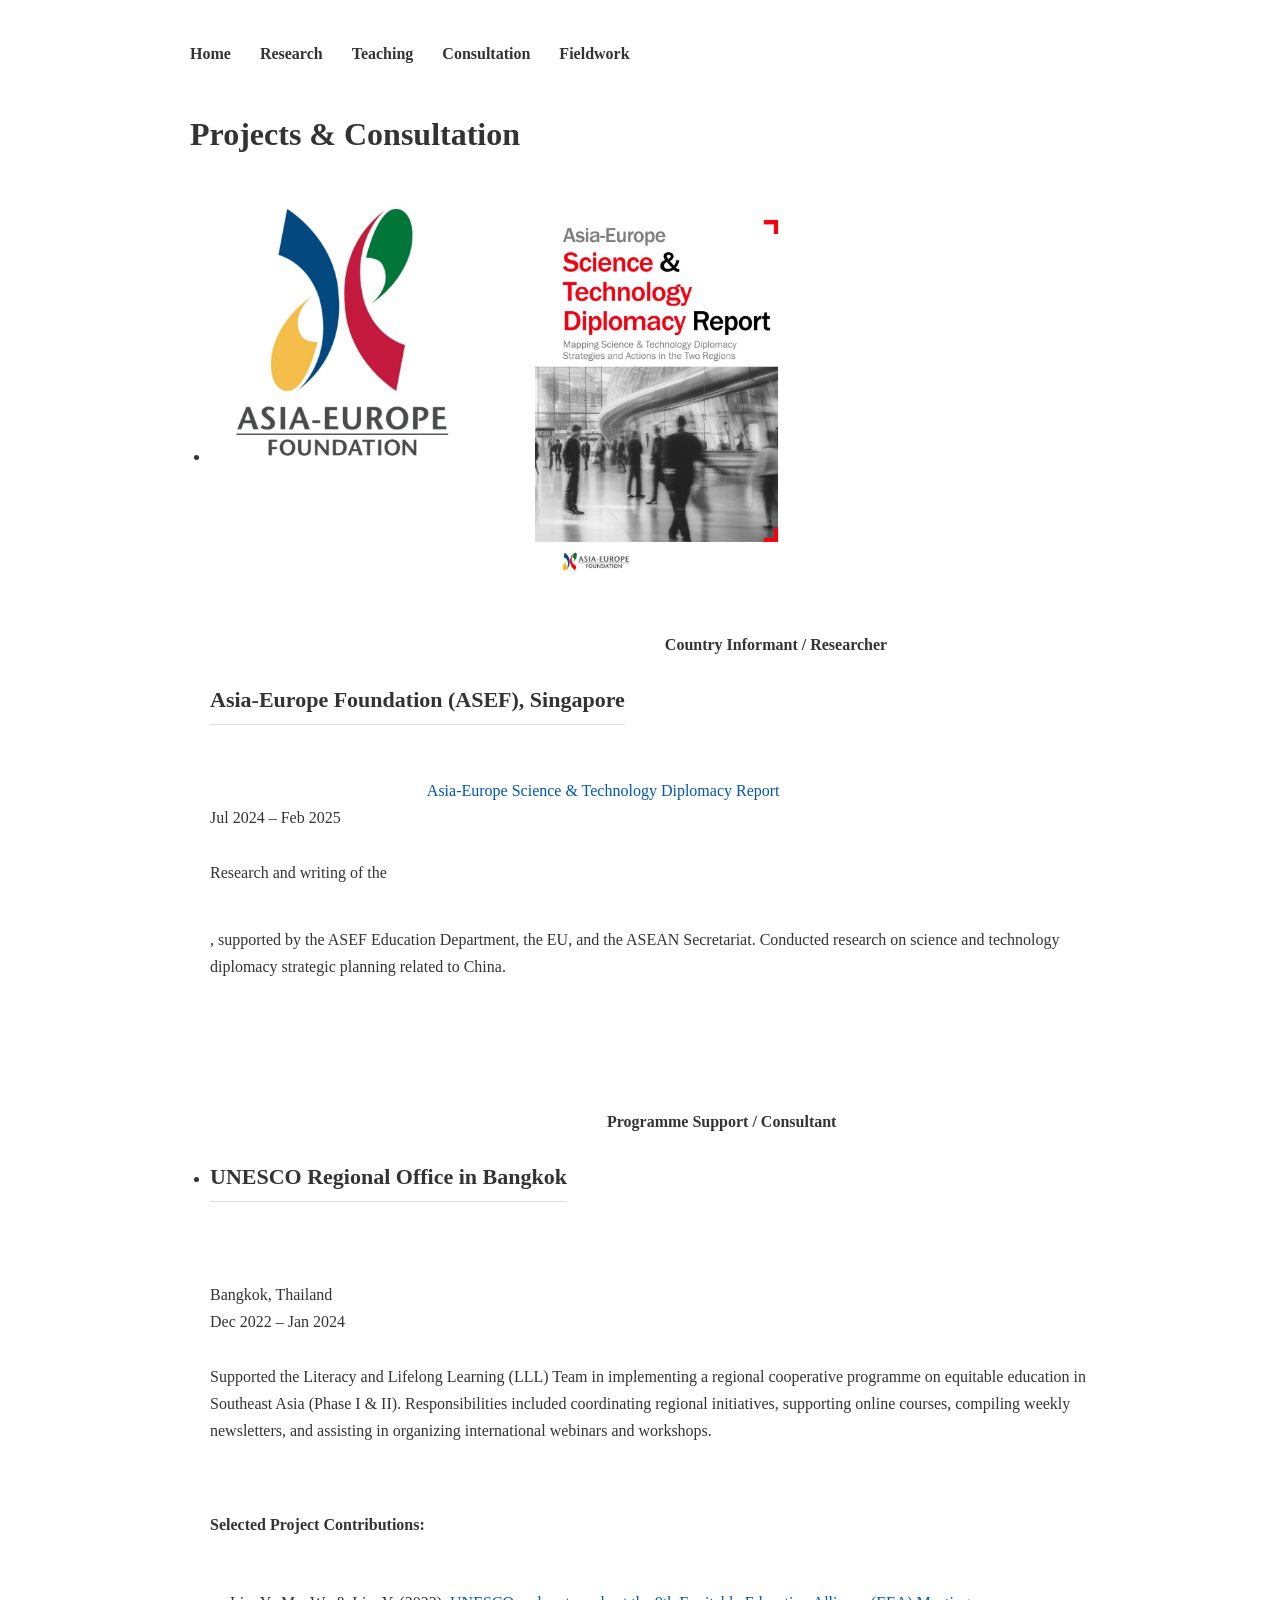
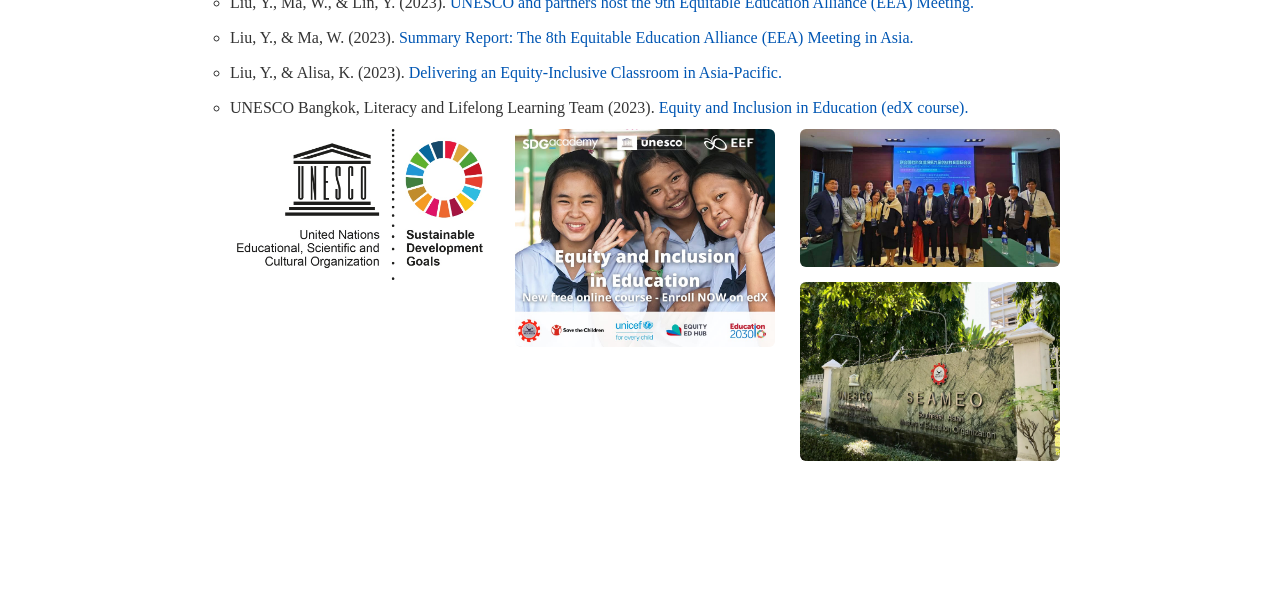
==== pages/Consultation.html @ 1581f63b "Refactor consultation section and add images Updated the consultation section to improve structure a" ====
<!DOCTYPE html>
<html>

<head>
<title>Consultation</title>
<link rel="stylesheet" href="../style.css">
</head>

<body>

<nav>

<a href="../index.html">Home</a>
<a href="Research.html">Research</a>
<a href="Teaching.html">Teaching</a>
<a href="Consultation.html">Consultation</a>
<a href="Fieldwork.html">Fieldwork</a>
  
</nav>

<h1>Projects & Consultation</h1>

<ul>

<li>

<div class="consultation">
  
<img src="../images/asef1.jpeg">
<img src="../images/asef2.jpg">
  
<h2>Asia-Europe Foundation (ASEF), Singapore</h2>

<strong>Country Informant / Researcher</strong><br>
Jul 2024 – Feb 2025<br><br>

Research and writing of the 
<a href="https://asef.org/publications/asia-europe-science-technology-diplomacy-report/" target="_blank">
Asia-Europe Science & Technology Diplomacy Report
</a>, 
supported by the ASEF Education Department, the EU, and the ASEAN Secretariat. 
Conducted research on science and technology diplomacy strategic planning related to China.

</div>
  
</li>

<br>

<li>

<div class="consultation">

<h2>UNESCO Regional Office in Bangkok</h2>

<strong>Programme Support / Consultant</strong><br>
Bangkok, Thailand<br>
Dec 2022 – Jan 2024<br><br>

Supported the Literacy and Lifelong Learning (LLL) Team in implementing a regional cooperative programme on equitable education in Southeast Asia (Phase I & II). 
Responsibilities included coordinating regional initiatives, supporting online courses, compiling weekly newsletters, and assisting in organizing international webinars and workshops.


  
<br><br>

<strong>Selected Project Contributions:</strong>

<ul>

<li>
Liu, Y., Ma, W., & Lin, Y. (2023). 
<a href="https://www.unesco.org/en/articles/unesco-and-partners-host-9th-equitable-education-alliance-eea-meeting" target="_blank">
UNESCO and partners host the 9th Equitable Education Alliance (EEA) Meeting.
</a>
</li>

<li>
Liu, Y., & Ma, W. (2023). 
<a href="https://www.unesco.org/en/articles/summary-report-8th-meeting-equitable-education-alliance-eea-asia" target="_blank">
Summary Report: The 8th Equitable Education Alliance (EEA) Meeting in Asia.
</a>
</li>

<li>
Liu, Y., & Alisa, K. (2023). 
<a href="https://bangkok.unesco.org/content/delivering-equity-inclusive-classroom-asia-pacific-recap-6th-eea-meeting-unesco-eef" target="_blank">
Delivering an Equity-Inclusive Classroom in Asia-Pacific.
</a>
</li>

<li>
UNESCO Bangkok, Literacy and Lifelong Learning Team (2023). 
<a href="https://www.edx.org/learn/education/sdg-academy-equity-and-inclusion-in-education" target="_blank">
Equity and Inclusion in Education (edX course).
</a>
</li>

<img src="../images/unesco1.jpg">
<img src="../images/unesco2.jpg">
<img src="../images/unesco3.jpg">
<img src="../images/unesco4.jpg">

</div>
  
</ul>

</li>

</ul>

</body>
</html>
---- style.css ----
/* ============================= */
/* General page style */
/* ============================= */

body {
    font-family: Georgia, serif;
    max-width: 900px;
    margin: auto;
    padding: 40px;
    line-height: 1.7;
    color: #333;
    background: #ffffff;
}

/* ============================= */
/* Navigation bar */
/* ============================= */

nav {
    margin-bottom: 40px;
}

nav a {
    margin-right: 25px;
    font-weight: bold;
    color: #333;
    text-decoration: none;
    font-size: 16px;
}

nav a:hover {
    color: #0056b3;
}

/* ============================= */
/* Profile photo */
/* ============================= */

.profile{width:180px;
         border-radius:8px; 
         margin-bottom:25px; 
        }
/* ============================= */
/* Titles */
/* ============================= */

h1 {
    font-size: 32px;
    margin-bottom: 30px;
}

h2 {
    font-size: 22px;
    margin-top: 50px;
    margin-bottom: 12px;
    border-bottom: 1px solid #ddd;
    padding-bottom: 6px;
}

/* ============================= */
/* Paragraph */
/* ============================= */

p {
    margin-bottom: 16px;
}

/* ============================= */
/* Lists */
/* ============================= */

ul {
    margin-top: 10px;
    margin-bottom: 30px;
    padding-left: 20px;
}

li {
    margin-bottom: 8px;
}

/* ============================= */
/* Links */
/* ============================= */

a {
    color: #0056b3;
    text-decoration: none;
}

a:hover {
    text-decoration: underline;
}

/* ============================= */
/* Horizontal line */
/* ============================= */

hr {
    margin-top: 60px;
    margin-bottom: 60px;
    border: 0;
    border-top: 1px solid #eee;
}

/* ============================= */
/* Images */
/* ============================= */

img {
    max-width: 100%;
    border-radius: 6px;
    margin-top: 15px;
    margin-bottom: 20px;
}

/* ============================= */
/* Consultation layout - optimized */
/* ============================= */

.consultation {
    display: flex;
    flex-wrap: wrap;
    gap: 40px;
    margin-top: 40px;
    margin-bottom: 60px;
    align-items: flex-start;
}

.consultation-text {
    flex: 1 1 300px;
    min-width: 250px;
}

.consultation img {
    float: left;
    width: 260px;
    height: auto;
    border-radius: 6px;
    margin: 0 25px 15px 0;
}

/* ============================= */
/* Fieldwork layout - optimized */
/* ============================= */

.fieldwork {
    display: flex;
    flex-wrap: wrap;          
    gap: 40px;
    margin-top: 40px;
    margin-bottom: 60px;
    align-items: flex-start;  
}

.fieldwork-text {
    flex: 1 1 300px;          
    min-width: 250px;         
}

.fieldwork img {
    flex: 0 0 auto;          
    width: 320px;            
    max-width: 100%;          
    height: auto;             
    border-radius: 6px;
    display: block;       
}

/* ============================= */
/* Footer */
/* ============================= */

footer {
    margin-top: 60px;
    font-size: 14px;
    color: #666;
    border-top: 1px solid #eee;
    padding-top: 20px;
}

/* ============================= */
/* Mobile responsive */
/* ============================= */

@media (max-width: 768px) {

    .fieldwork {
        flex-direction: column; 
        gap: 20px;              
    }

    .fieldwork img {
        width: 100%;            
    }

    .fieldwork-text {
        width: 100%;            
    }

    nav a {
        display: inline-block;
        margin-bottom: 10px;
    }
}
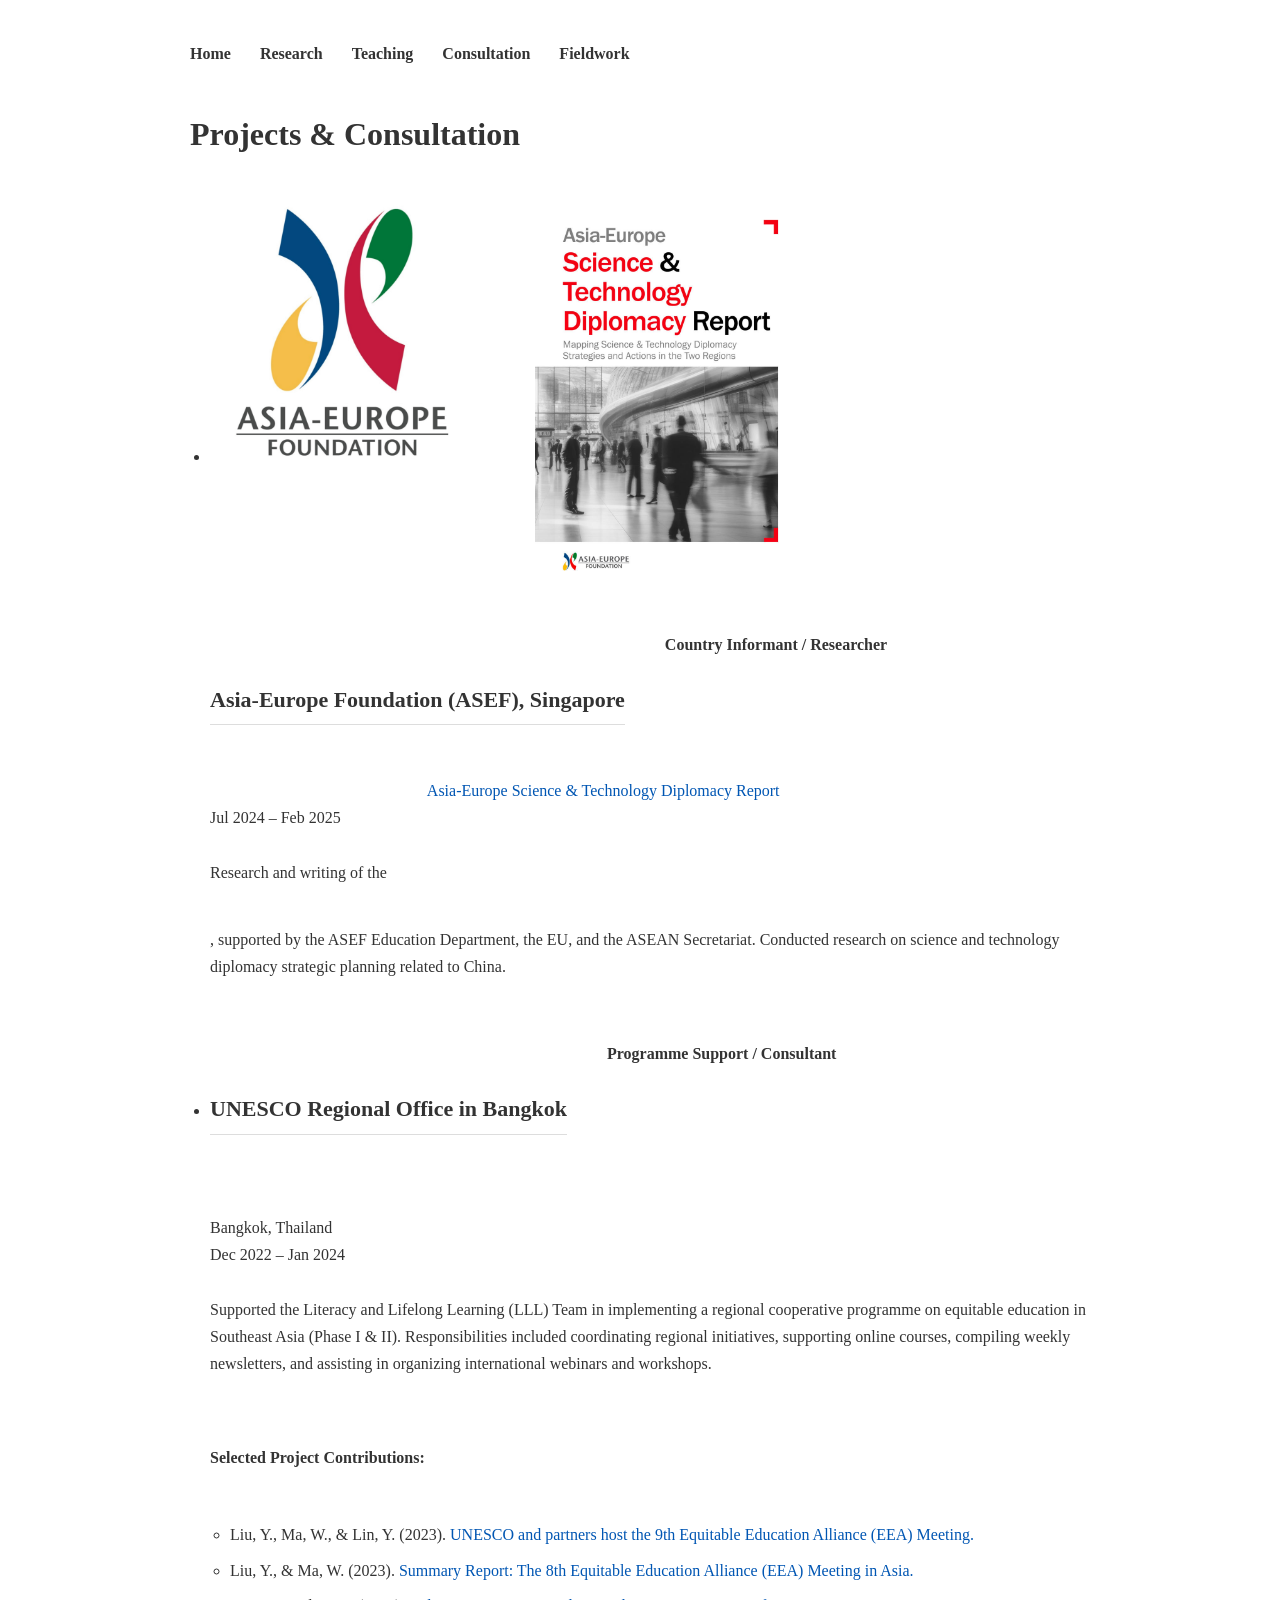
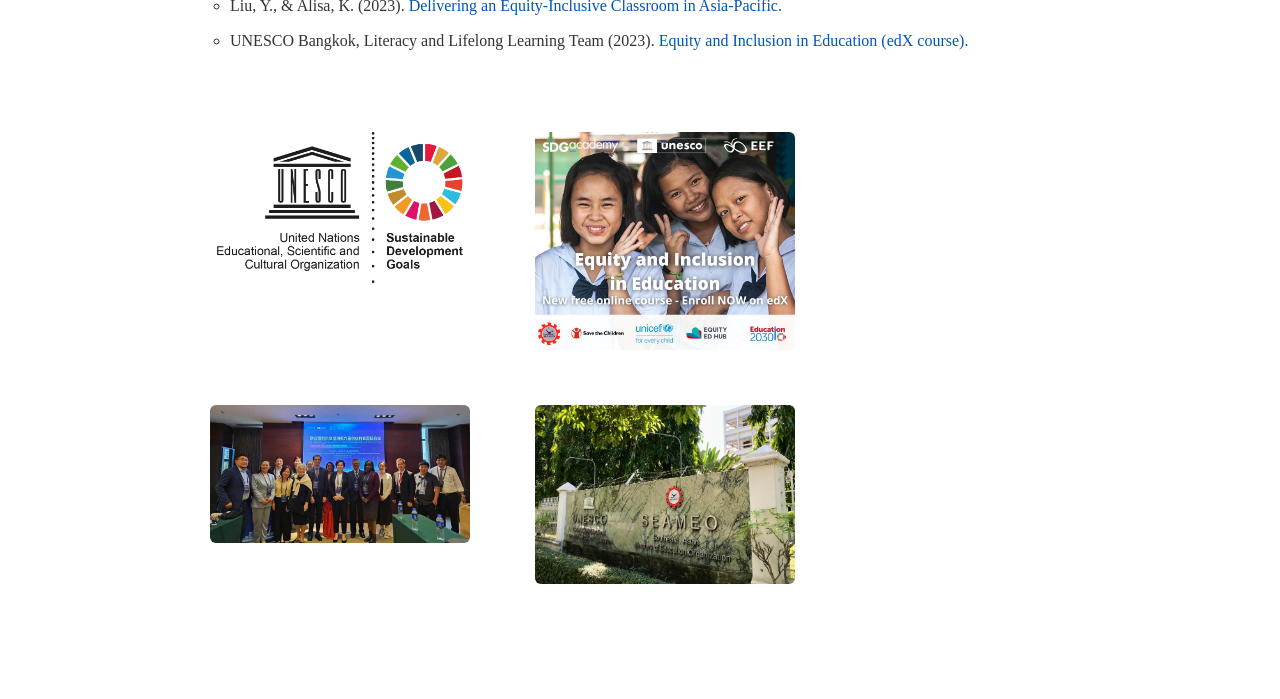
==== commit dd45802d: "Update Consultation.html" ====
--- a/pages/Consultation.html
+++ b/pages/Consultation.html
@@ -25,10 +25,10 @@
 <li>
 
 <div class="consultation">
-  
+
 <img src="../images/asef1.jpeg">
 <img src="../images/asef2.jpg">
-  
+
 <h2>Asia-Europe Foundation (ASEF), Singapore</h2>
 
 <strong>Country Informant / Researcher</strong><br>
@@ -42,10 +42,8 @@
 Conducted research on science and technology diplomacy strategic planning related to China.
 
 </div>
-  
+
 </li>
-
-<br>
 
 <li>
 
@@ -60,8 +58,6 @@
 Supported the Literacy and Lifelong Learning (LLL) Team in implementing a regional cooperative programme on equitable education in Southeast Asia (Phase I & II). 
 Responsibilities included coordinating regional initiatives, supporting online courses, compiling weekly newsletters, and assisting in organizing international webinars and workshops.
 
-
-  
 <br><br>
 
 <strong>Selected Project Contributions:</strong>
@@ -96,14 +92,14 @@
 </a>
 </li>
 
+</ul>
+
 <img src="../images/unesco1.jpg">
 <img src="../images/unesco2.jpg">
 <img src="../images/unesco3.jpg">
 <img src="../images/unesco4.jpg">
 
 </div>
-  
-</ul>
 
 </li>
 
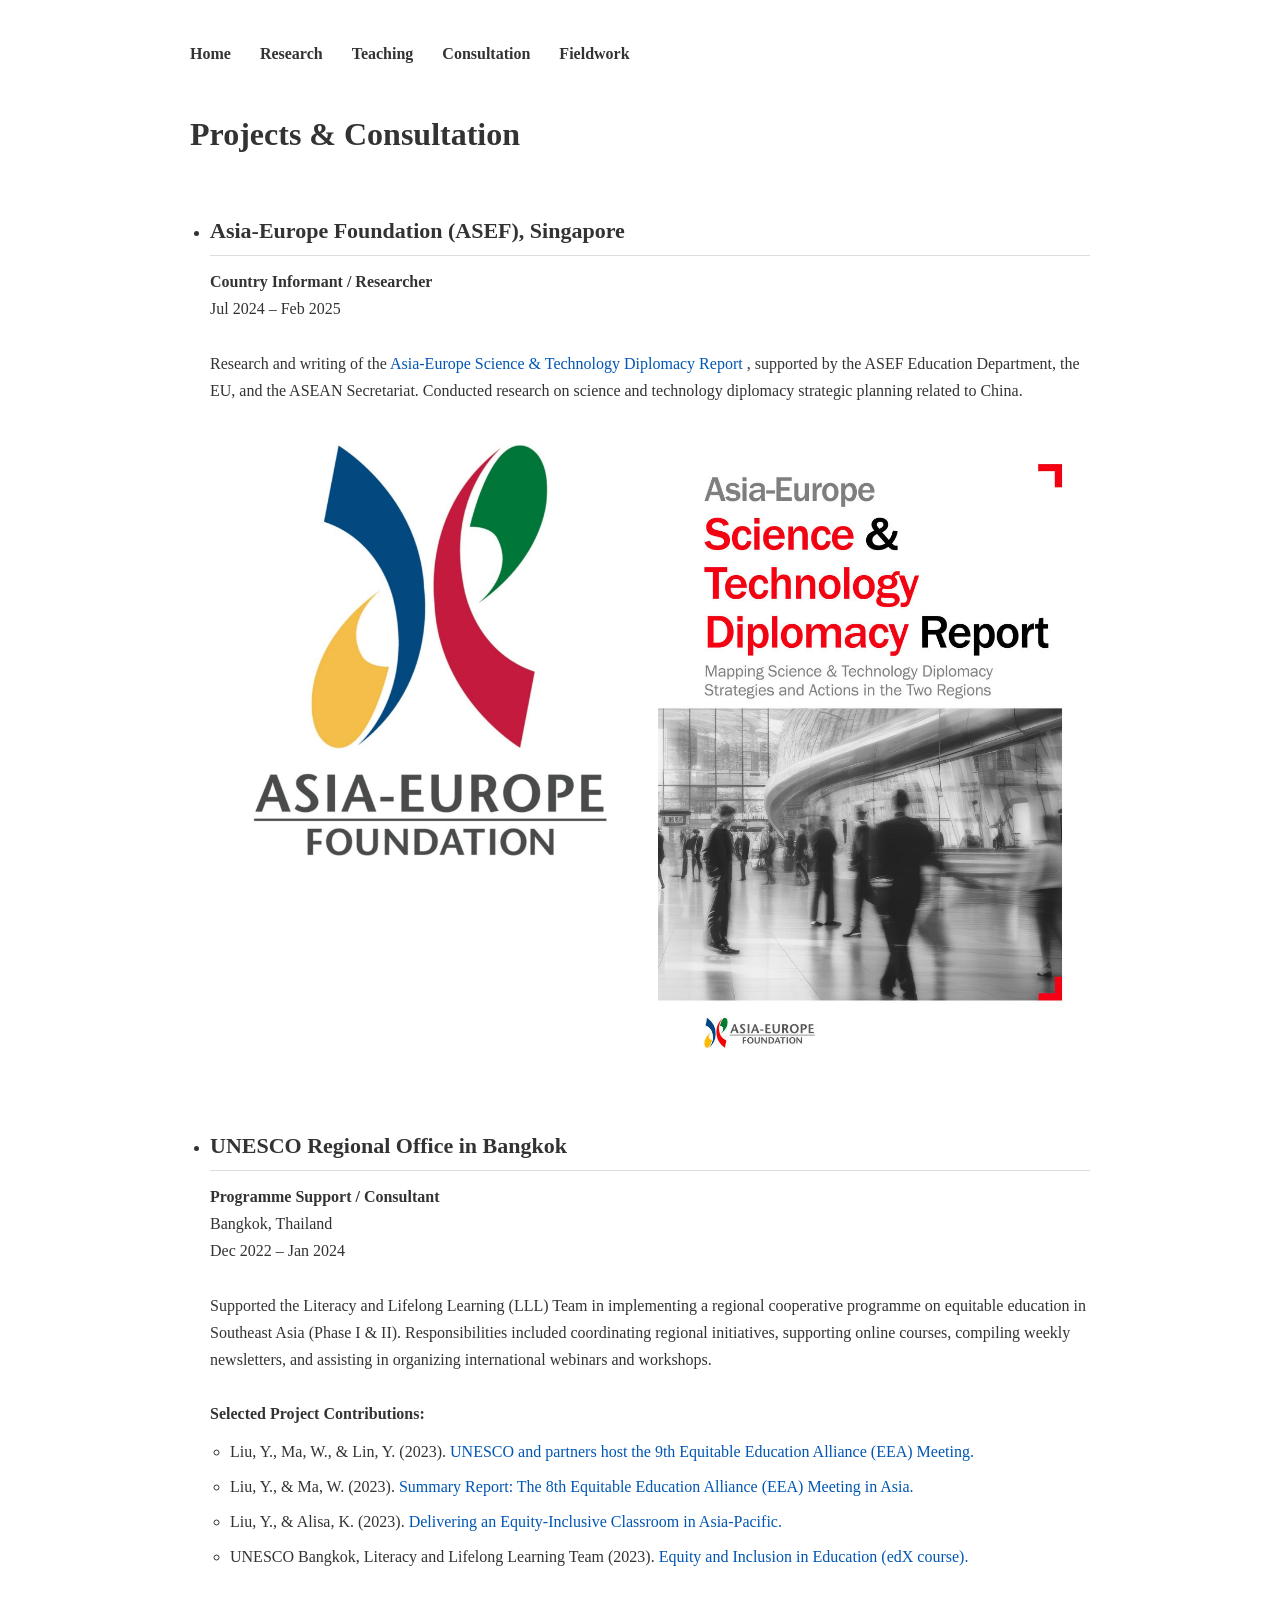
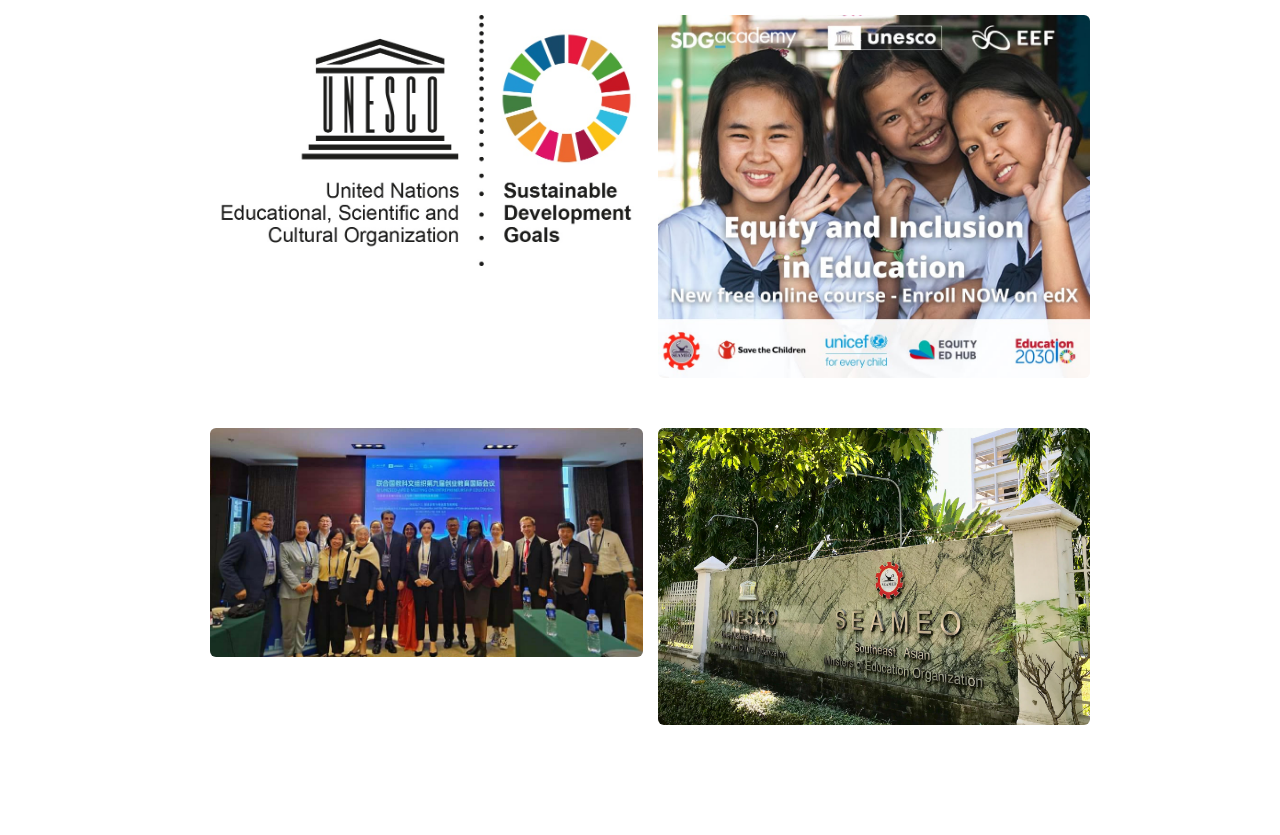
==== commit 0fab58a4: "Update Consultation.html" ====
--- a/pages/Consultation.html
+++ b/pages/Consultation.html
@@ -26,9 +26,6 @@
 
 <div class="consultation">
 
-<img src="../images/asef1.jpeg">
-<img src="../images/asef2.jpg">
-
 <h2>Asia-Europe Foundation (ASEF), Singapore</h2>
 
 <strong>Country Informant / Researcher</strong><br>
@@ -41,6 +38,15 @@
 supported by the ASEF Education Department, the EU, and the ASEAN Secretariat. 
 Conducted research on science and technology diplomacy strategic planning related to China.
 
+<div class="consultation-images">
+  
+<img src="../images/asef1.jpeg">
+<img src="../images/asef2.jpg">
+  
+</div>
+
+</div>
+  
 </div>
 
 </li>
@@ -94,10 +100,14 @@
 
 </ul>
 
+<div class="consultation-images">
+  
 <img src="../images/unesco1.jpg">
 <img src="../images/unesco2.jpg">
 <img src="../images/unesco3.jpg">
 <img src="../images/unesco4.jpg">
+  
+</div>
 
 </div>
 
--- a/style.css
+++ b/style.css
@@ -119,25 +119,20 @@
 /* ============================= */
 
 .consultation {
-    display: flex;
-    flex-wrap: wrap;
-    gap: 40px;
-    margin-top: 40px;
-    margin-bottom: 60px;
-    align-items: flex-start;
-}
-
-.consultation-text {
-    flex: 1 1 300px;
-    min-width: 250px;
-}
-
-.consultation img {
-    float: left;
-    width: 260px;
+    margin-bottom: 50px;
+}
+
+.consultation-images {
+    display: grid;
+    grid-template-columns: repeat(2, 1fr); 
+    gap: 15px; 
+    margin-top: 15px; 
+}
+
+.consultation-images img {
+    width: 100%;
     height: auto;
     border-radius: 6px;
-    margin: 0 25px 15px 0;
 }
 
 /* ============================= */
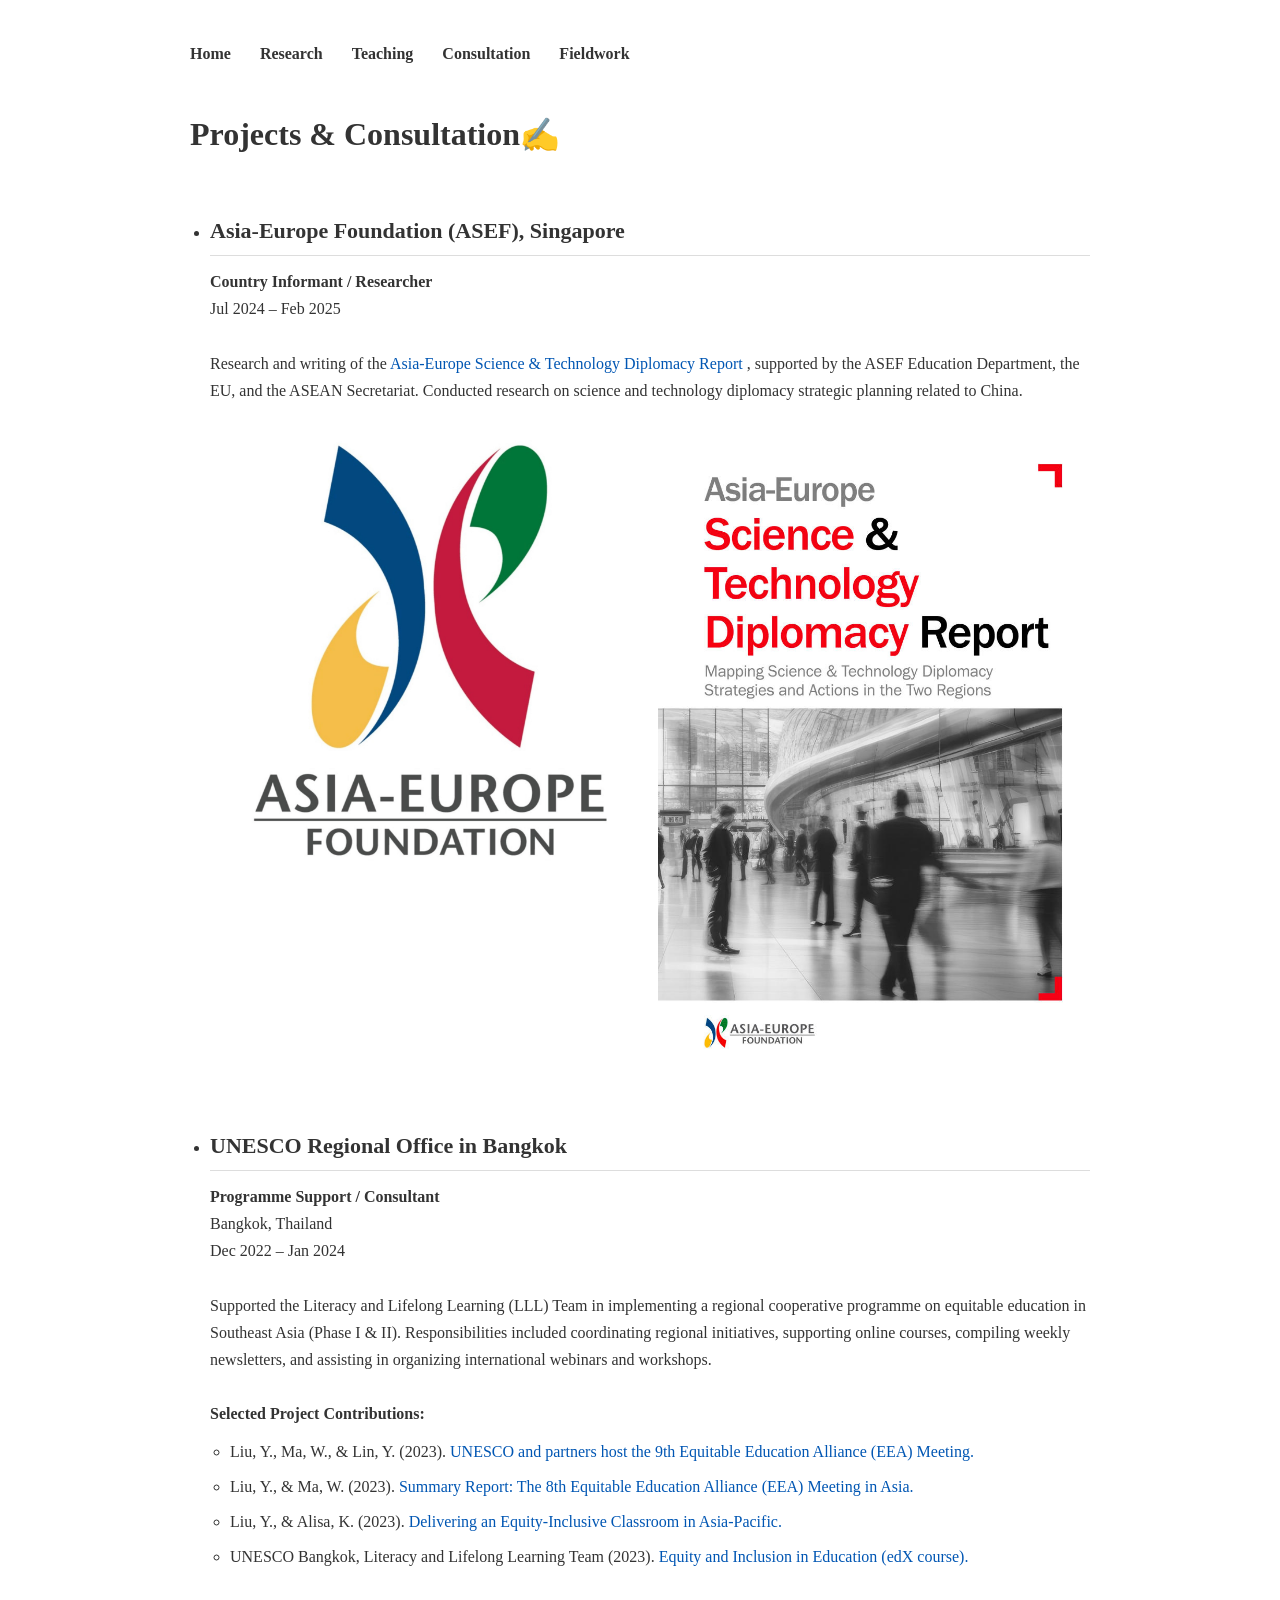
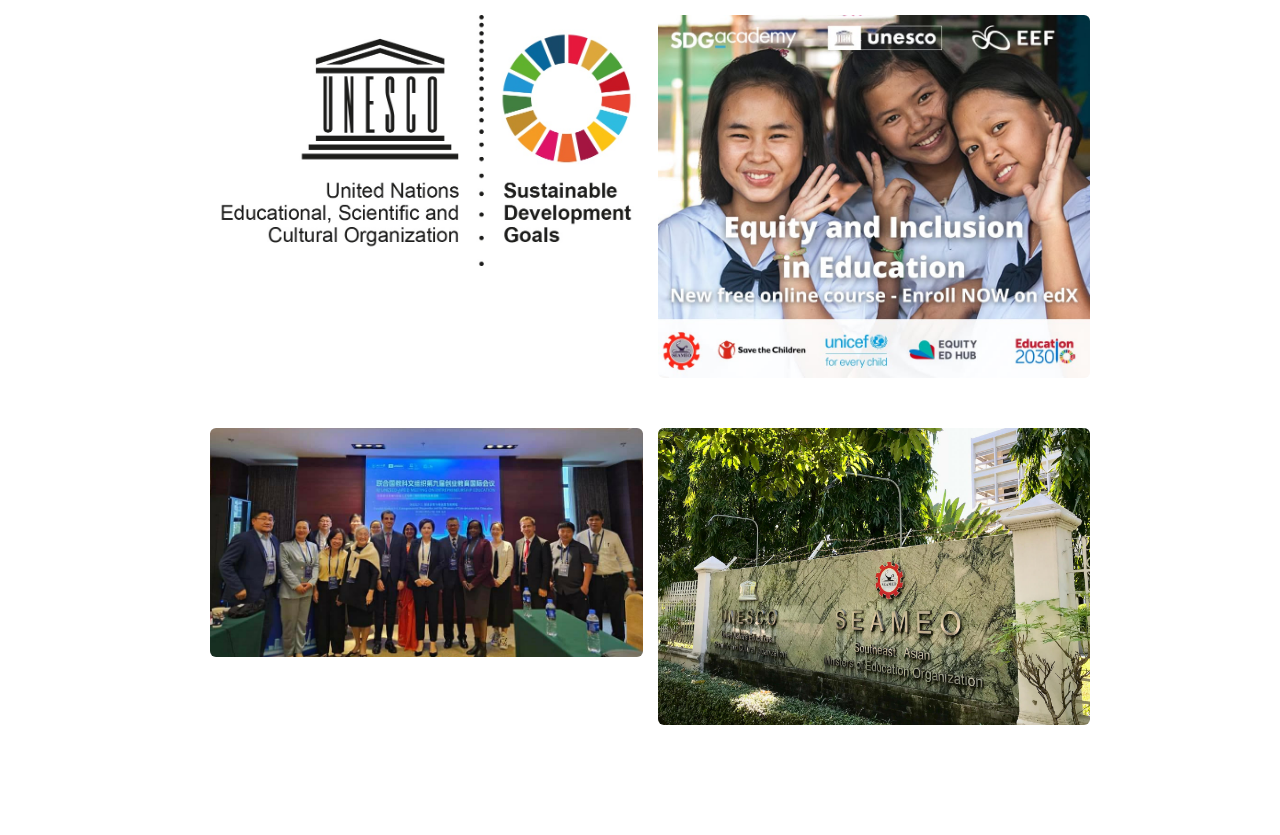
==== commit d49058c3: "Add pencil emoji to consultation header" ====
--- a/pages/Consultation.html
+++ b/pages/Consultation.html
@@ -18,7 +18,7 @@
   
 </nav>
 
-<h1>Projects & Consultation</h1>
+<h1>Projects & Consultation✍️</h1>
 
 <ul>
 
--- a/style.css
+++ b/style.css
@@ -198,3 +198,34 @@
         margin-bottom: 10px;
     }
 }
+
+/* ============================= */
+/* contact-list */
+/* ============================= */
+
+.contact-list {
+    list-style: none;
+    padding: 0;
+    margin: 0;
+}
+
+.contact-list li {
+    margin-bottom: 10px;
+    font-size: 16px;
+}
+
+.contact-list a {
+    text-decoration: none;
+    color: #0056b3;
+}
+
+.contact-list a:hover {
+    text-decoration: underline;
+}
+
+.contact-list .icon {
+    width: 18px;
+    height: 18px;
+    vertical-align: middle;
+    margin-right: 6px;
+}
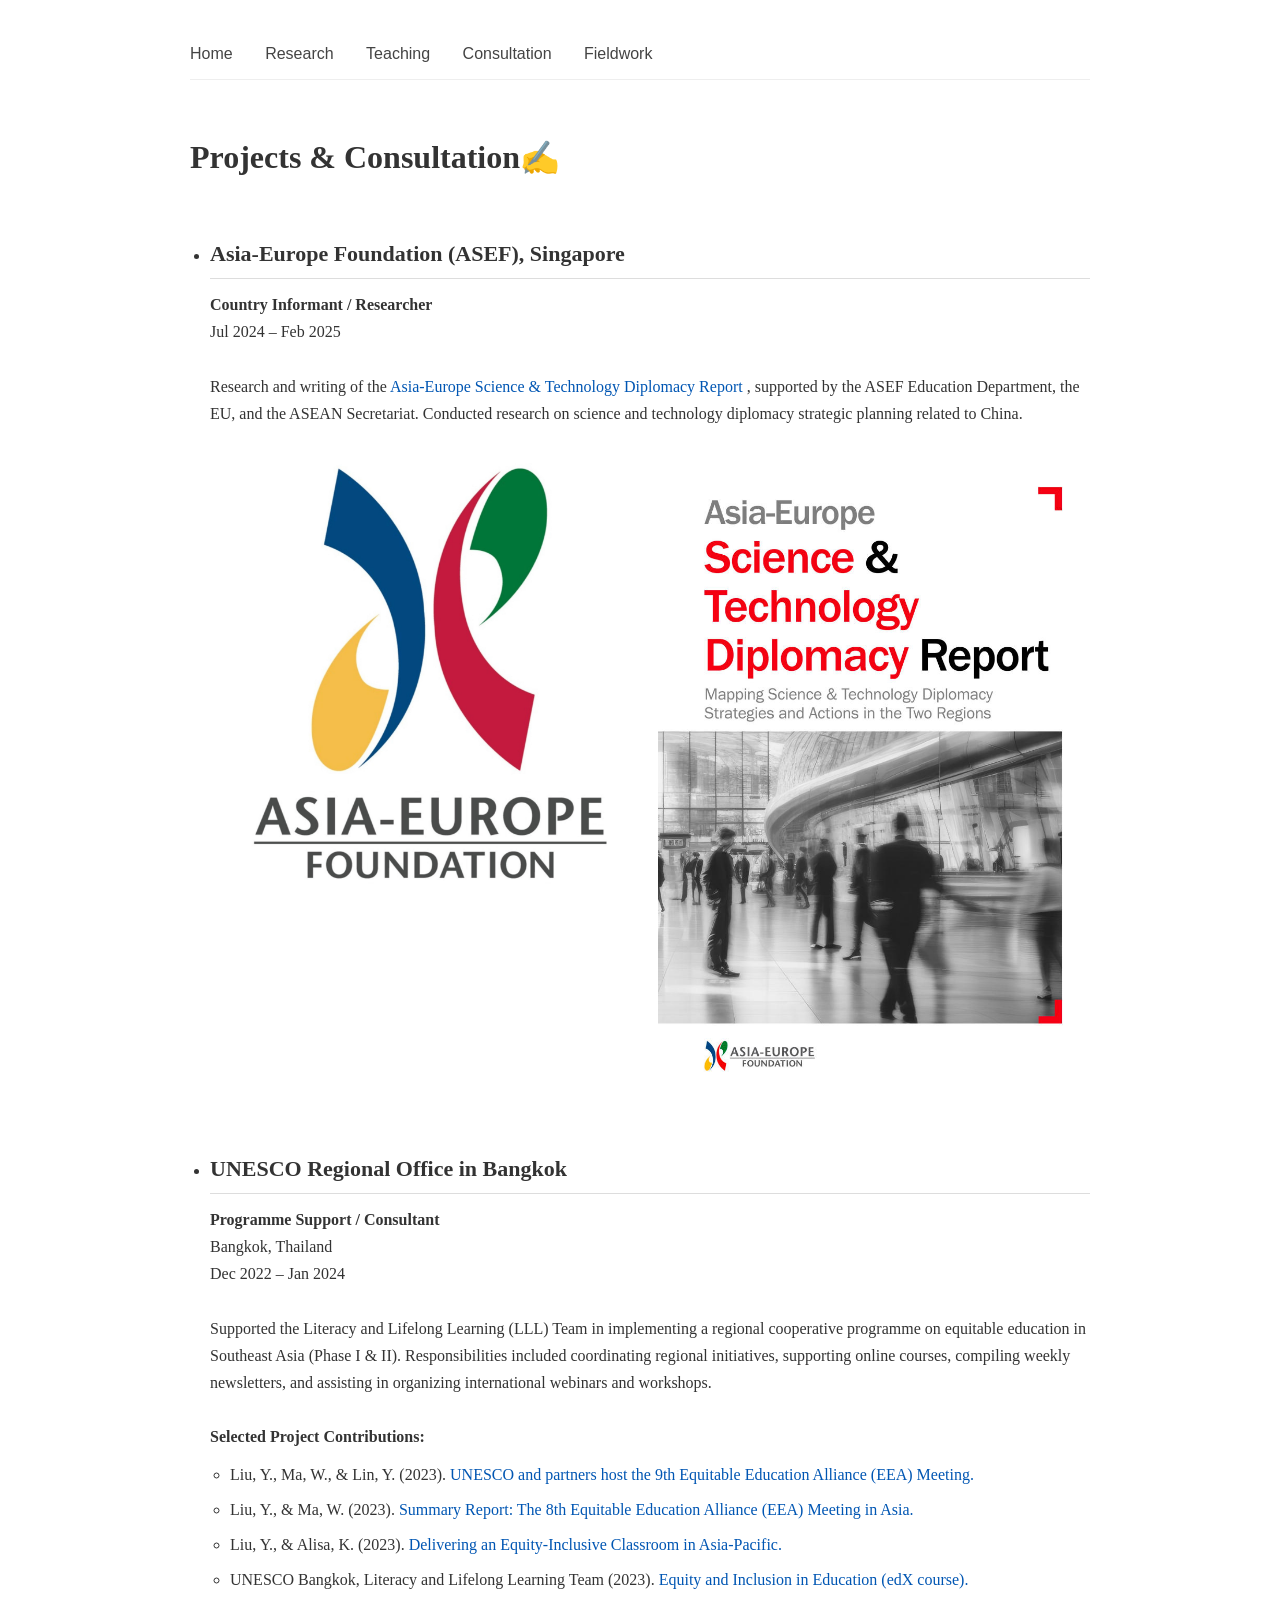
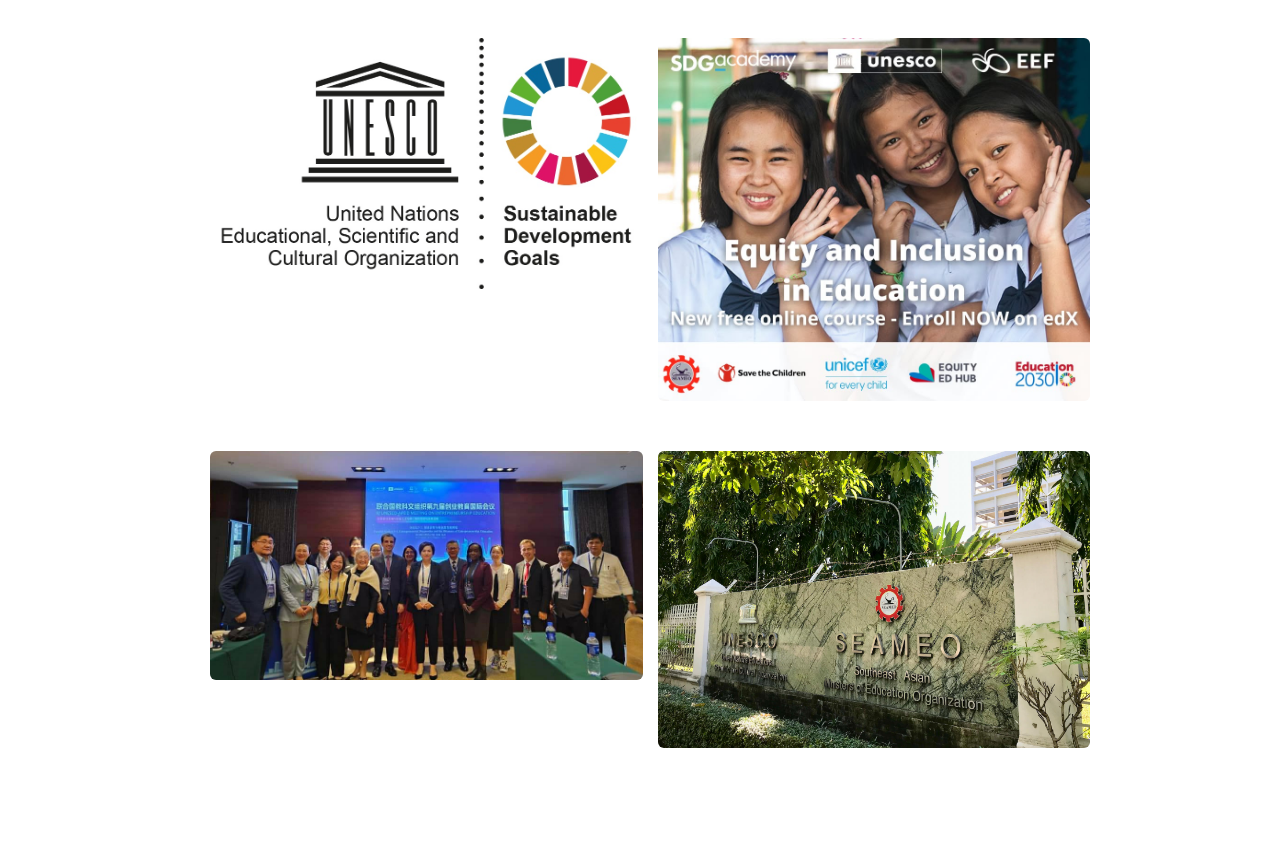
==== commit a5de5c59: "Update Consultation.html" ====
--- a/pages/Consultation.html
+++ b/pages/Consultation.html
@@ -10,11 +10,11 @@
 
 <nav>
 
-<a href="../index.html">Home</a>
-<a href="Research.html">Research</a>
-<a href="Teaching.html">Teaching</a>
-<a href="Consultation.html">Consultation</a>
-<a href="Fieldwork.html">Fieldwork</a>
+<a href="../index.html" class="nav-item">Home</a>
+<a href="pages/Research.html" class="nav-item">Research</a>
+<a href="pages/Teaching.html" class="nav-item">Teaching</a>
+<a href="pages/Consultation.html" class="nav-item">Consultation</a>
+<a href="pages/Fieldwork.html" class="nav-item">Fieldwork</a>
   
 </nav>
 
--- a/style.css
+++ b/style.css
@@ -12,24 +12,63 @@
     background: #ffffff;
 }
 
-/* ============================= */
-/* Navigation bar */
+
+/* ============================= */
+/* Navigation bar - Advanced */
 /* ============================= */
 
 nav {
-    margin-bottom: 40px;
-}
-
-nav a {
-    margin-right: 25px;
-    font-weight: bold;
-    color: #333;
-    text-decoration: none;
-    font-size: 16px;
-}
-
-nav a:hover {
-    color: #0056b3;
+  margin-bottom: 50px;
+  border-bottom: 1px solid #eee;
+  padding-bottom: 12px;
+  font-family: 'Inter', sans-serif; 
+}
+
+nav .nav-item {
+  margin-right: 28px;
+  font-weight: 500;
+  color: #444;
+  text-decoration: none;
+  font-size: 16px;
+  padding-bottom: 6px;
+  position: relative;
+  transition: all 0.2s ease;
+}
+
+
+nav .nav-item::after {
+  content: '';
+  position: absolute;
+  left: 0;
+  bottom: 0;
+  width: 0%;
+  height: 2px;
+  background-color: #1a4f8b; 
+  transition: width 0.3s ease;
+}
+
+nav .nav-item:hover::after {
+  width: 100%;
+}
+
+
+nav .nav-item.active {
+  color: #1a4f8b;
+}
+
+nav .nav-item.active::after {
+  width: 100%;
+}
+
+
+@media (max-width: 768px){
+  nav {
+    display: flex;
+    flex-direction: column;
+  }
+  nav .nav-item {
+    margin-bottom: 10px;
+  }
 }
 
 /* ============================= */
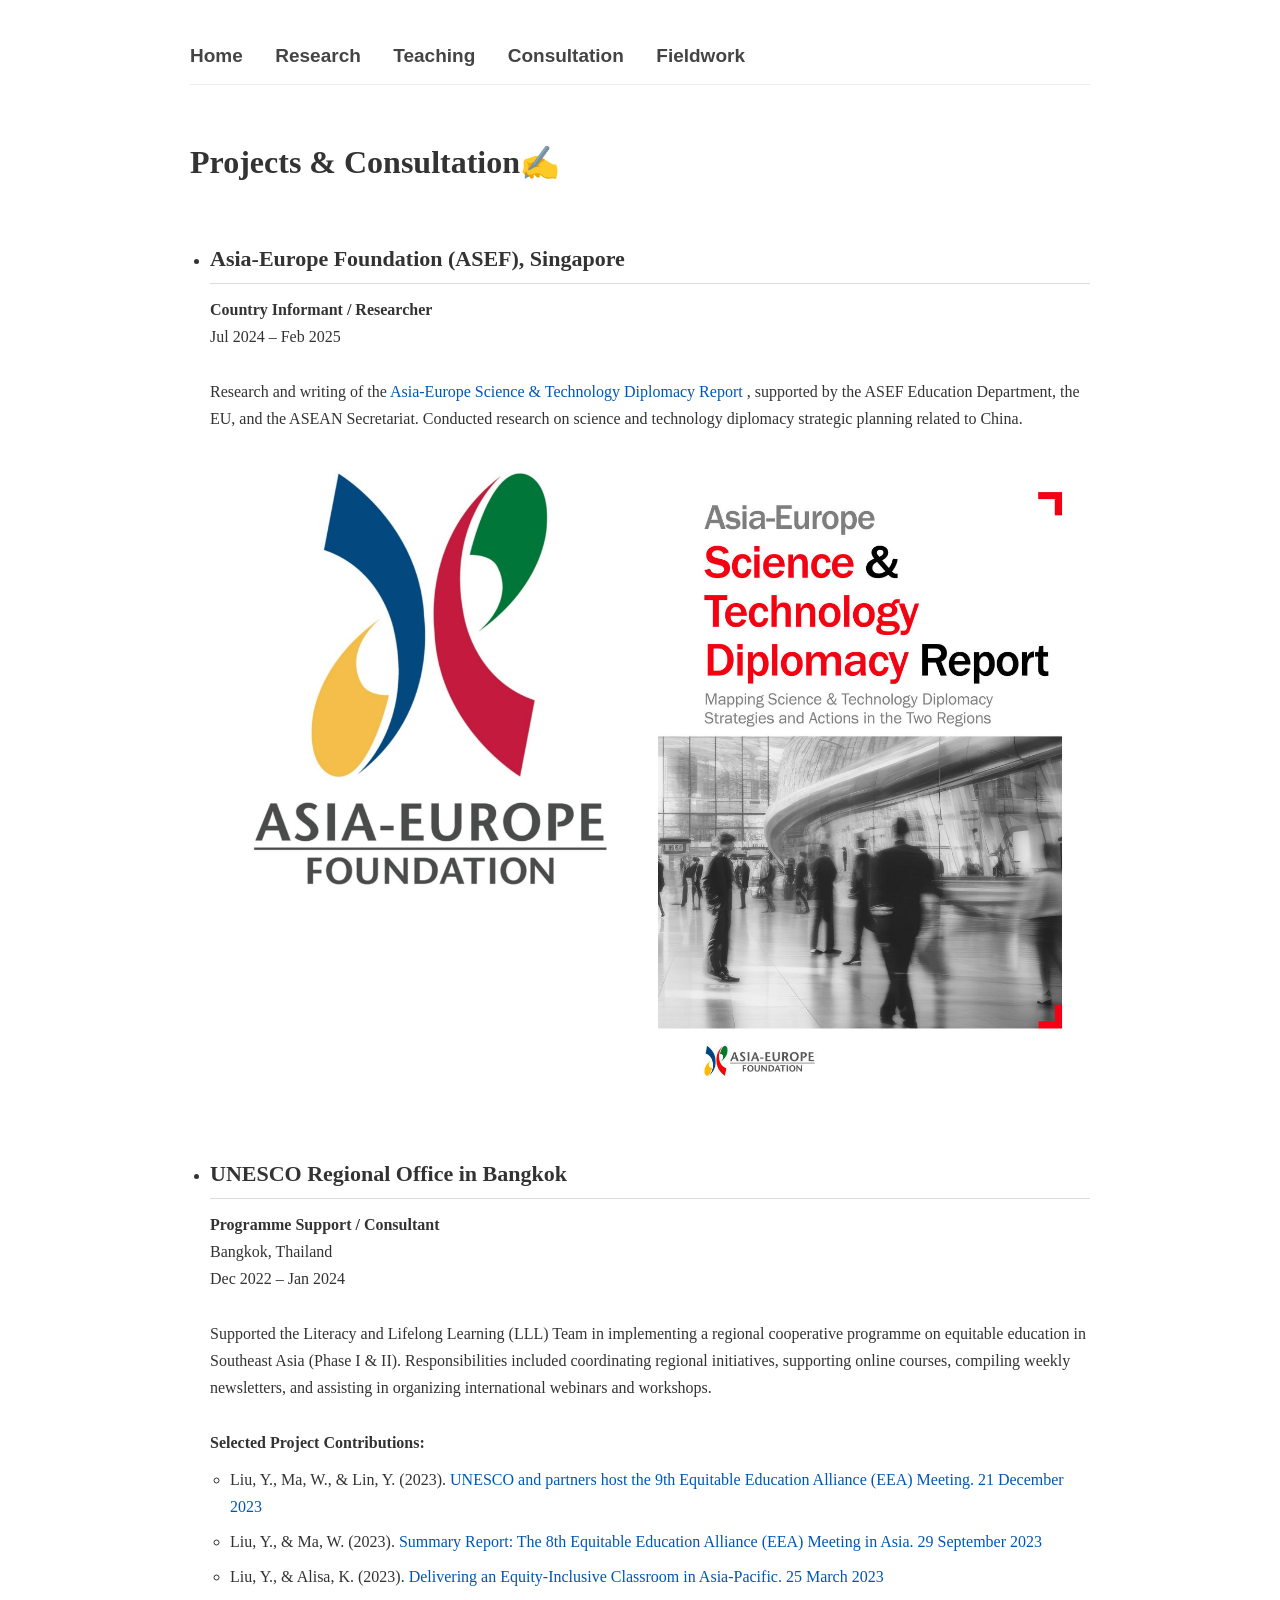
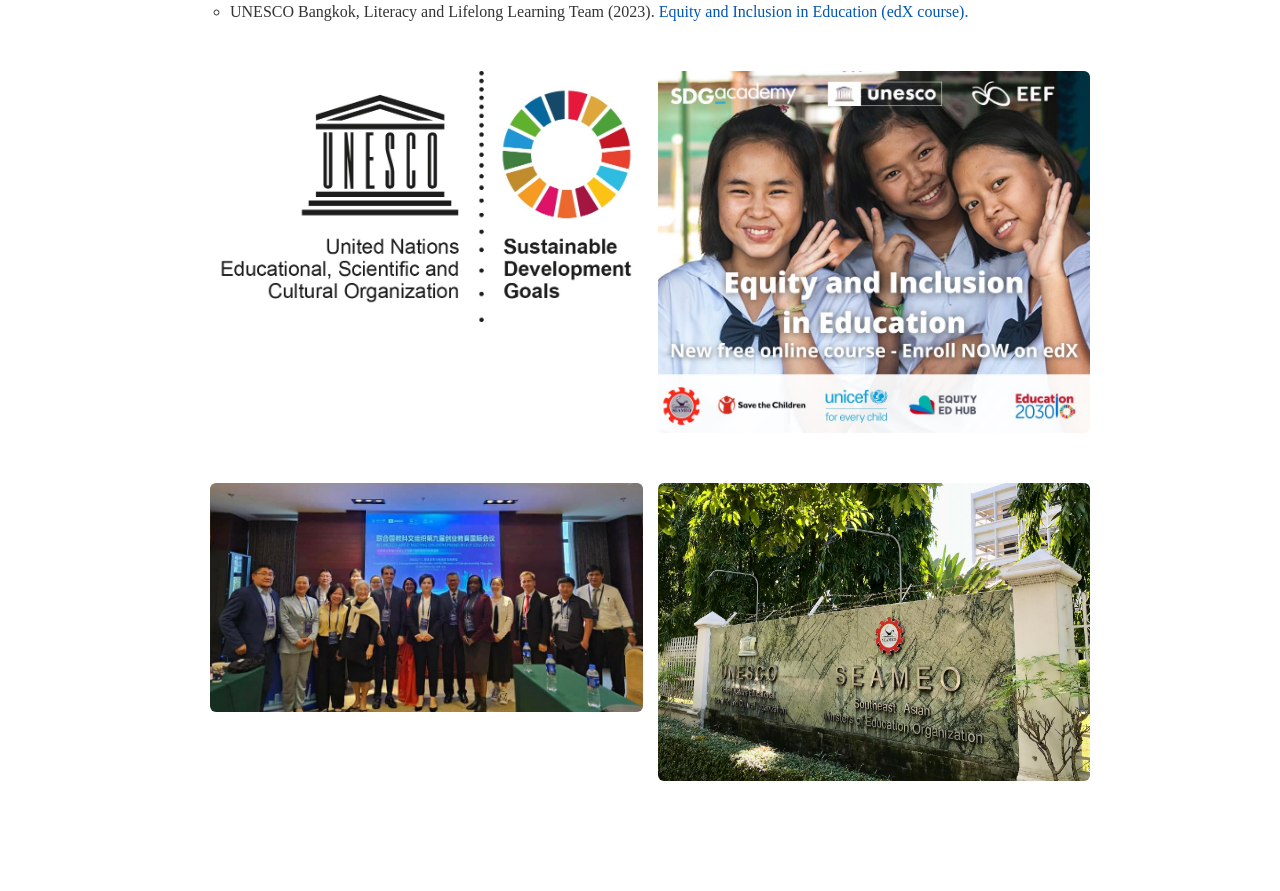
==== commit 838f19bb: "Update Consultation.html" ====
--- a/pages/Consultation.html
+++ b/pages/Consultation.html
@@ -11,10 +11,10 @@
 <nav>
 
 <a href="../index.html" class="nav-item">Home</a>
-<a href="pages/Research.html" class="nav-item">Research</a>
-<a href="pages/Teaching.html" class="nav-item">Teaching</a>
-<a href="pages/Consultation.html" class="nav-item">Consultation</a>
-<a href="pages/Fieldwork.html" class="nav-item">Fieldwork</a>
+<a href="Research.html" class="nav-item">Research</a>
+<a href="Teaching.html" class="nav-item">Teaching</a>
+<a href="Consultation.html" class="nav-item">Consultation</a>
+<a href="Fieldwork.html" class="nav-item">Fieldwork</a>
   
 </nav>
 
@@ -73,21 +73,21 @@
 <li>
 Liu, Y., Ma, W., & Lin, Y. (2023). 
 <a href="https://www.unesco.org/en/articles/unesco-and-partners-host-9th-equitable-education-alliance-eea-meeting" target="_blank">
-UNESCO and partners host the 9th Equitable Education Alliance (EEA) Meeting.
+UNESCO and partners host the 9th Equitable Education Alliance (EEA) Meeting. 21 December 2023
 </a>
 </li>
 
 <li>
 Liu, Y., & Ma, W. (2023). 
 <a href="https://www.unesco.org/en/articles/summary-report-8th-meeting-equitable-education-alliance-eea-asia" target="_blank">
-Summary Report: The 8th Equitable Education Alliance (EEA) Meeting in Asia.
+Summary Report: The 8th Equitable Education Alliance (EEA) Meeting in Asia. 29 September 2023
 </a>
 </li>
 
 <li>
 Liu, Y., & Alisa, K. (2023). 
 <a href="https://bangkok.unesco.org/content/delivering-equity-inclusive-classroom-asia-pacific-recap-6th-eea-meeting-unesco-eef" target="_blank">
-Delivering an Equity-Inclusive Classroom in Asia-Pacific.
+Delivering an Equity-Inclusive Classroom in Asia-Pacific. 25 March 2023
 </a>
 </li>
 
--- a/style.css
+++ b/style.css
@@ -26,10 +26,10 @@
 
 nav .nav-item {
   margin-right: 28px;
-  font-weight: 500;
+  font-weight: 700;    
+  font-size: 19px;     
   color: #444;
   text-decoration: none;
-  font-size: 16px;
   padding-bottom: 6px;
   position: relative;
   transition: all 0.2s ease;
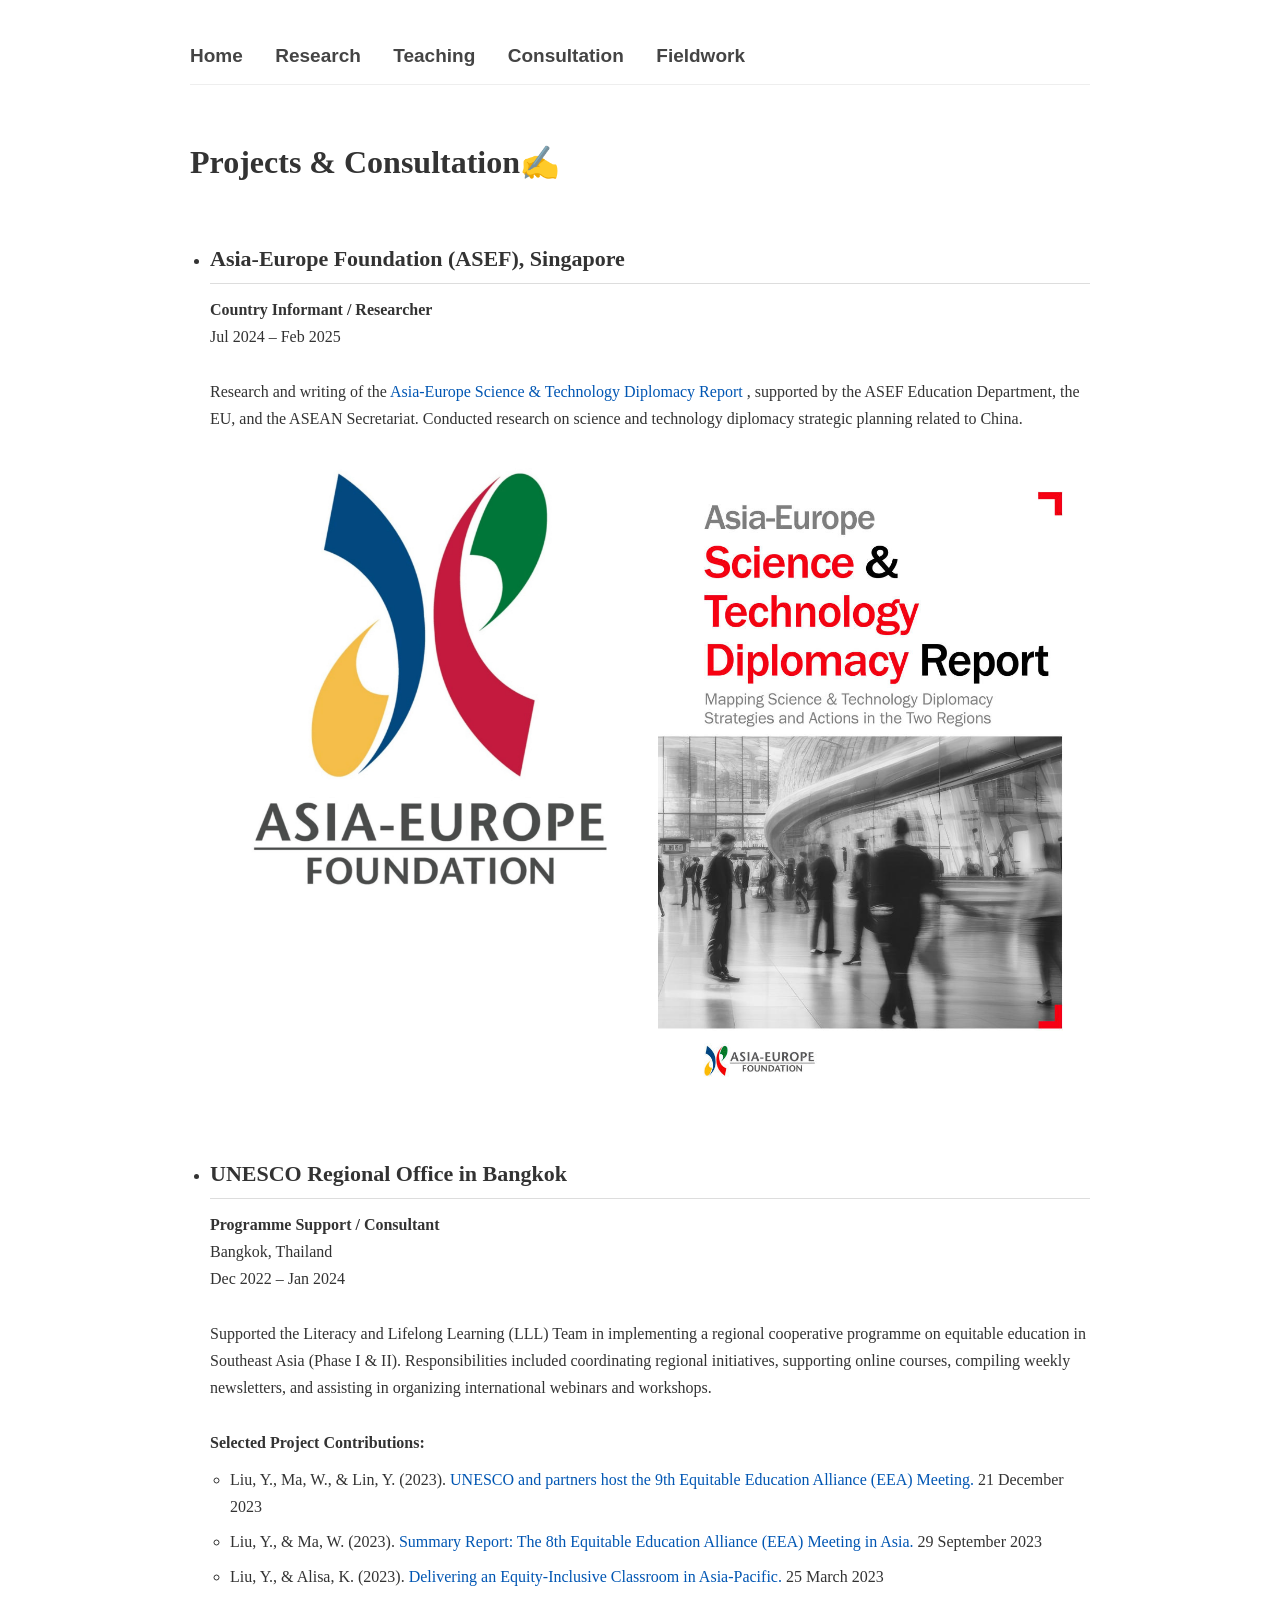
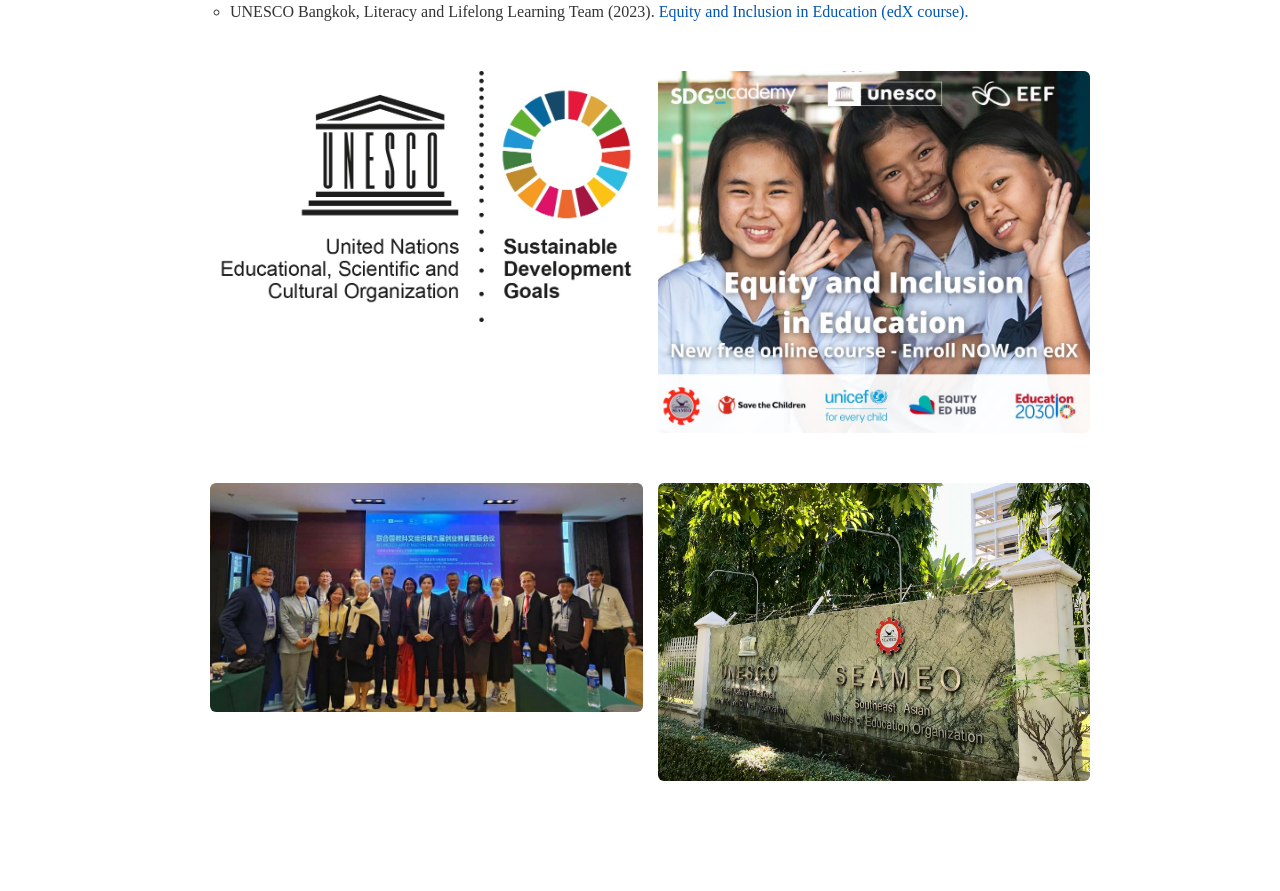
==== commit 0c07af9c: "Update Consultation.html" ====
--- a/pages/Consultation.html
+++ b/pages/Consultation.html
@@ -73,22 +73,19 @@
 <li>
 Liu, Y., Ma, W., & Lin, Y. (2023). 
 <a href="https://www.unesco.org/en/articles/unesco-and-partners-host-9th-equitable-education-alliance-eea-meeting" target="_blank">
-UNESCO and partners host the 9th Equitable Education Alliance (EEA) Meeting. 21 December 2023
-</a>
+UNESCO and partners host the 9th Equitable Education Alliance (EEA) Meeting.</a> 21 December 2023
 </li>
 
 <li>
 Liu, Y., & Ma, W. (2023). 
 <a href="https://www.unesco.org/en/articles/summary-report-8th-meeting-equitable-education-alliance-eea-asia" target="_blank">
-Summary Report: The 8th Equitable Education Alliance (EEA) Meeting in Asia. 29 September 2023
-</a>
+Summary Report: The 8th Equitable Education Alliance (EEA) Meeting in Asia.</a> 29 September 2023
 </li>
 
 <li>
 Liu, Y., & Alisa, K. (2023). 
 <a href="https://bangkok.unesco.org/content/delivering-equity-inclusive-classroom-asia-pacific-recap-6th-eea-meeting-unesco-eef" target="_blank">
-Delivering an Equity-Inclusive Classroom in Asia-Pacific. 25 March 2023
-</a>
+Delivering an Equity-Inclusive Classroom in Asia-Pacific.</a> 25 March 2023
 </li>
 
 <li>
